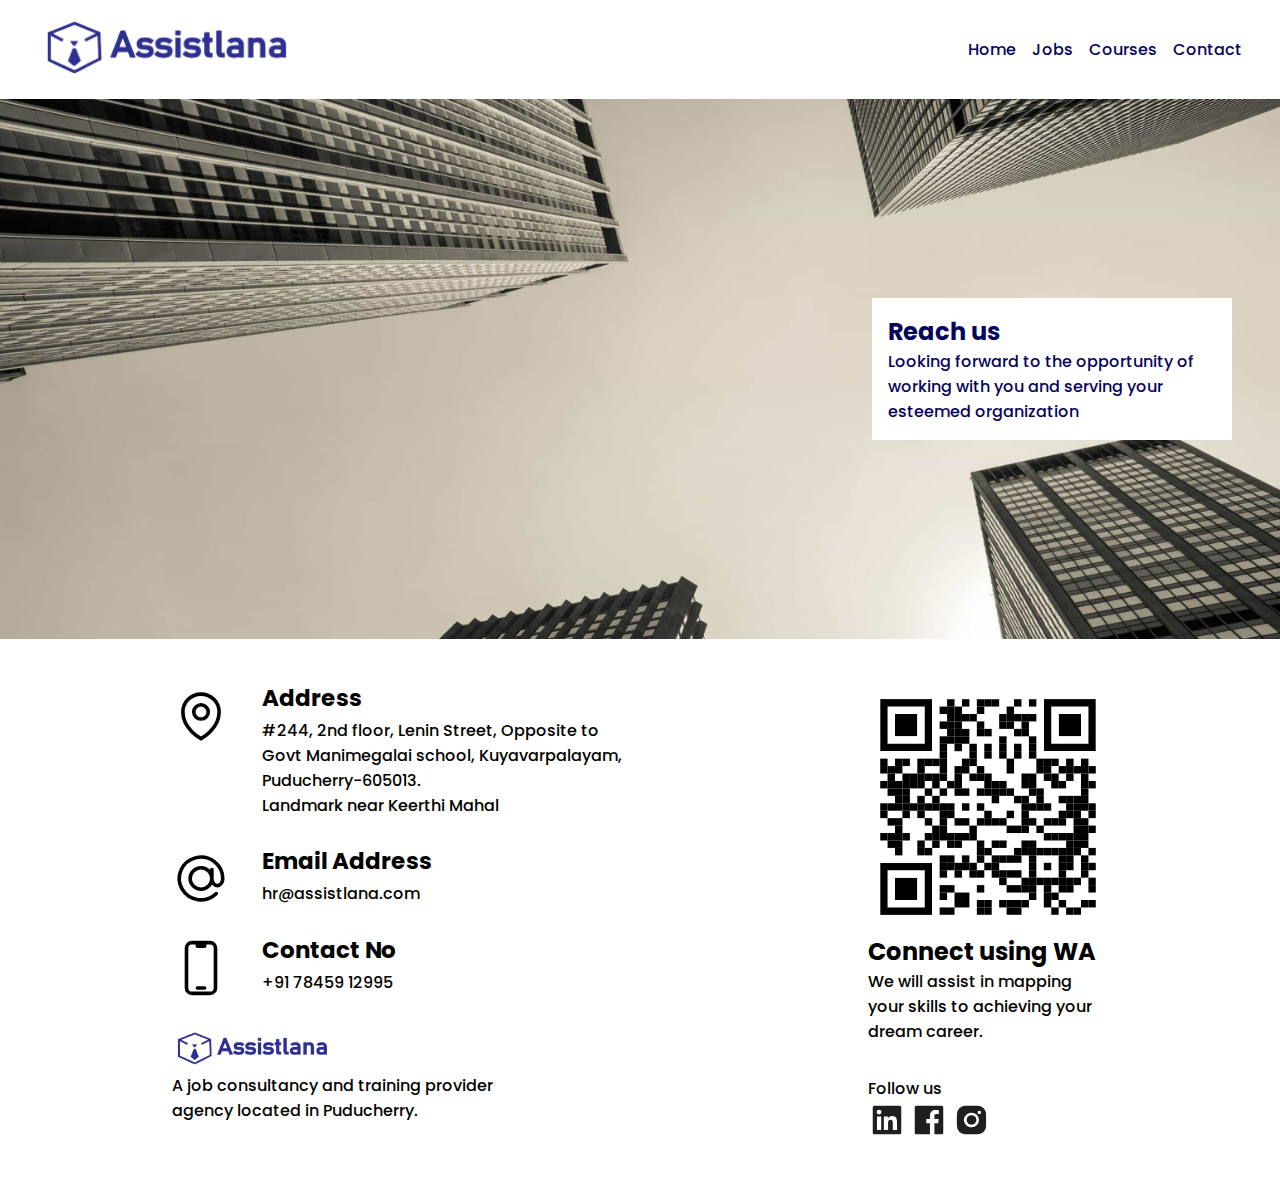
==== public/views/contact.html @ 6efa8c35 "Assistlana Webpage" ====
<!DOCTYPE html>
<html lang="en">
  <head>
    <meta charset="UTF-8" />
    <meta name="viewport" content="width=device-width, initial-scale=1.0" />
    <link
      rel="shortcut icon"
      href="./public/images/favicon-32.png"
      type="images/png"
    />

    <title>Contact | Assistlana</title>

    <!-- Google Fonts -->
    <link rel="preconnect" href="https://fonts.googleapis.com" />
    <link rel="preconnect" href="https://fonts.gstatic.com" crossorigin />
    <link
      href="https://fonts.googleapis.com/css2?family=Poppins:ital,wght@0,100;0,200;0,300;0,400;0,500;0,600;0,700;0,800;0,900;1,100;1,200;1,300;1,400;1,500;1,600;1,700;1,800;1,900&display=swap"
      rel="stylesheet"
    />

    <!-- Style -->
    <link rel="stylesheet" href="../../style.css" />
    <link rel="stylesheet" href="../css/helper.css" />
    <link rel="stylesheet" href="../css/contact.css" />
    <link rel="stylesheet" href="../css/queries.css" />
  </head>
  <body class="service">
    <!-- NAVIGATION -->
    <nav>
      <a href="../../index.html">
        <picture>
          <source
            media="(max-width: 36rem)"
            srcset="../images/favicon-32.png"
          />
          <img src="../images/logo.png" alt="assistlana logo" class="logo" />
        </picture>
      </a>
      <ul class="nav-panel">
        <li class="nav-itm">
          <a href="../../index.html" class="nav-itm-menu">Home</a>
        </li>
        <li class="nav-itm">
          <a href="./jobs.html" class="nav-itm-menu">Jobs</a>
        </li>
        <li class="nav-itm">
          <a href="./service.html" class="nav-itm-menu">Courses</a>
        </li>
        <li class="nav-itm">
          <a href="./contact.html" class="nav-itm-menu">Contact</a>
        </li>
      </ul>
      <div class="nav-icons">
        <img
          src="../images/menu-icons/menu-outline.svg"
          alt="menu outline"
          class="menu"
        />
        <img
          src="../images/menu-icons/close-outline.svg"
          alt="close outline"
          class="close"
        />
      </div>
    </nav>

    <!-- HEADER -->
    <header class="contact-section" id="contact_header">
      <div class="header">
        <div>
          <h2 class="heading">Reach us</h2>
          <p class="contact-header-content">
            Looking forward to the opportunity of working with you and serving
            your esteemed organization
          </p>
        </div>
      </div>
    </header>

    <main class="main-contact-section">
      <div class="container-grid">
        <div class="address">
          <img
            src="../images/menu-icons/address-outline.svg"
            alt="outline icon for address"
            class="contact-icon"
          />
          <div class="details">
            <h2 class="details-heading">Address</h2>
            <p class="details-content">
              #244, 2nd floor, Lenin Street, Opposite to Govt Manimegalai
              school, Kuyavarpalayam, Puducherry-605013.
              <br />
              Landmark near Keerthi Mahal
            </p>
          </div>
        </div>
        <div class="row">
            <div class="address-row">
              <img
                src="../images/menu-icons/email-outline.svg"
                alt="outline icon for address"
                class="contact-icon"
              />
              <div class="details">
                <h2 class="details-heading">Email Address</h2>
                <p class="details-content">hr@assistlana.com</p>
              </div>
            </div>
            <div class="address-row">
              <img
                src="../images/menu-icons/phone-outline.svg"
                alt="outline icon for address"
                class="contact-icon"
              />
              <div class="details">
                <h2 class="details-heading">Contact No</h2>
                <p class="details-content">+91 78459 12995</p>
              </div>
            </div>
        </div>
        <div class="address">
          <img
            src="../images/menu-icons/email-outline.svg"
            alt="outline icon for address"
            class="contact-icon"
          />
          <div class="details">
            <h2 class="details-heading">Email Address</h2>
            <p class="details-content">hr@assistlana.com</p>
          </div>
        </div>
        <div class="address">
          <img
            src="../images/menu-icons/phone-outline.svg"
            alt="outline icon for address"
            class="contact-icon"
          />
          <div class="details">
            <h2 class="details-heading">Contact No</h2>
            <p class="details-content">+91 78459 12995</p>
          </div>
        </div>
        <div class="info-about">
            <img src="../images/logo.png" alt="assistlana logo" class="logo-footer">
            <p>A job consultancy and training provider agency located in Puducherry.</p>
        </div>
      </div>

      <div class="ws-contact">
        <img
          src="../images/menu-icons/qr-contact.svg"
          alt="email icon for email illustration"
          class="contact-link"
        />
        <div class="info">
          <h2>Connect using WA</h2>
          <p>
            We will assist in mapping your skills to achieving your dream
            career.
          </p>
          <div class="contact">
        <p>Follow us</p>
        <div class="social">
          <a href="https://www.linkedin.com/company/assistlana/">
            <img
              src="../images/social-icons/logo-linkedin.svg"
              alt="linkedin"
              class="social-icon"
            />
          </a>
          <a href="https://www.facebook.com/Assistlana/">
            <img
              src="../images/social-icons/logo-facebook.svg"
              alt="facebook"
              class="social-icon"
            />
          </a>

          <a
            href="https://www.instagram.com/assistlana/profilecard/?igsh=MXg0a3E5ZXJpbTdldA%3D%3D"
          >
            <img
              src="../images/social-icons/logo-instagram.svg"
              alt="instagram"
              class="social-icon"
            />
          </a>
        </div>
        </div>
      </div>
    </main>

    <!-- FOOTER 
    <footer>
      <div class="details-container">
        <div>
          <a href="./index.html">
            <img
              src="../images/logo.png"
              alt="assistlana full logo"
              class="logo-full"
            />
          </a>
        </div>
        <div class="details">
          <p class="address">
            #244, 2nd floor, Lenin Street, Opposite to Govt Manimegalai school,
            Kuyavarpalayam, Puducherry-605013.
          </p>
          <div class="email">hr@assistlana.com</div>
          <div class="phone">+91 78459&nbsp;12995</div>
        </div>
      </div>
      <div class="contact">
        <p>Follow us</p>
        <div class="social">
          <a
            href="https://www.instagram.com/assistlana/profilecard/?igsh=MXg0a3E5ZXJpbTdldA%3D%3D"
          >
            <img
              src="../images/social-icons/logo-linkedin.svg"
              alt="linkedin"
              class="social-icon"
            />
          </a>
          <a href="https://www.facebook.com/Assistlana/">
            <img
              src="../images/social-icons/logo-facebook.svg"
              alt="facebook"
              class="social-icon"
            />
          </a>
          <a href="https://www.linkedin.com/company/assistlana/">
            <img
              src="../images/social-icons/logo-instagram.svg"
              alt="instagram"
              class="social-icon"
            />
          </a>
        </div>
        <p>&copy; Copyrights Reserved.</p>
      </div>
    </footer>-->

    <!-- Script -->
    <script src="../../script.js"></script>
  </body>
</html>
---- style.css ----
*,
*::after,
*::before {
  margin: 0;
  padding: 0;
  scroll-behavior: smooth;
  box-sizing: border-box;
}

html {
  font-size: 16px;
  font-family: "Poppins", sans-serif;
  font-weight: 500;

  /* COLORS */
  --drk-blue: #03045e;
  --accent-1: #90e0ef;
  --accent-2: #00b4d8;
  --white: #fff;
  --black: #000;
  --lgt-black: rgba(0, 0, 0, 0.56);
  --grey-white: #ade8f444;

  /* Custom Var */
  --aniDuration: 8s;
  --compCount: 8;
}

/* ANCHOR - LVHA */
a:link,
a:visited {
  color: var(--drk-blue);
  text-decoration: none;
}

/* Navigation Panel */
nav {
  padding: 1rem 2.4rem;
}

nav,
.nav-panel {
  display: flex;
  align-items: center;
  justify-content: space-between;
}

.logo {
  max-width: 256px;
}

.nav-panel {
  column-gap: 1rem;
  list-style-type: none;
}

/* Footer Section */
footer {
  color: var(--white);
  background-color: var(--black);
  padding: 3rem 2.4rem;
  display: flex;
  justify-content: space-between;
}

.logo-full {
  max-width: 256px;
  margin-bottom: 2rem;
}

.details {
  display: grid;
  row-gap: 1rem;
  max-width: 360px;
}

.phone,
.email {
  font-weight: 600;
  font-size: 1.33rem;
}

.clients-para {
  max-width: 425px;
  margin: 0 auto;
}

.nav-icons {
  display: none;
}

.contact {
  margin-top: 2rem;
}

.social-icon {
  width: 2.4rem;
}
---- public/css/helper.css ----
.flex--cont {
  display: flex;
  justify-content: center;
  align-items: center;
}
---- public/css/contact.css ----
.contact-section {
  display: flex;
}

.contact-section .header {
  padding: 3rem;
  width: 100vw;
  height: 60vh;
  display: flex;
  align-items: center;
  justify-content: right;
  background-size: cover;
  color: var(--drk-blue);
  background-image: url("../images/background/contact-bg.jpg");
}

.header div {
  max-width: 360px;
  padding: 1rem;
  background-color: rgba(255, 255, 255, 1);
}

.main-contact-section {
  display: flex;
  align-items: flex-start;
  justify-content: space-evenly;
  padding: 3rem;
}

.contact-icon {
  max-width: 3.6rem;
  align-self: flex-start;
}

.ws-contact {
  width: 240px;
  align-items: center;
  justify-self: center;
}
.contact-link {
  width: 100%;
}

.row {
  display: none;
}

.social {
  margin: 0;
}

.social-icon {
  filter: brightness(0.12);
  /* background-color: var(--lgt-black);
  border-radius: 6px; */
}

.address {
  display: inline-flex;
  gap: 2rem;
  align-items: flex-start;
  /* justify-content: space-between; */
}

.container-grid {
  display: grid;
  row-gap: 2rem;
  grid-template-columns: 1fr;
}

.details-heading {
  font-size: 1.44rem;
  line-height: 1;
  margin-bottom: -8px;
}

.logo-footer {
  width: 10rem;
}

.info-about {
  width: 60%;
}
---- public/css/queries.css ----
@media (max-width: 72rem) {
  .jobs {
    max-width: none;
    grid-template-columns: 1fr;
    padding: 1rem;
    line-height: 2 !important;
  }

  .jobs-header-section {
    min-height: none;
    position: relative;
  }

  .header-content {
    position: absolute;
    padding: 1rem;
    /* max-width: 35rem; */
    bottom: 50px;
  }

  .categories-section {
    grid-template-columns: repeat(3, 1fr);
  }

  .jobs-division {
    padding: 0;
  }

  .main-course-content {
    grid-template-columns: 1fr 1fr;
    font-size: 15px;
  }

  .course-container {
    min-height: 450px;
  }
}

@media (max-width: 52rem) {
  html {
    font-size: 15px;
  }
  /* Brands S */
  .brand-section {
    display: block;
    height: fit-content;
  }

  .brand-content {
    margin-bottom: 3rem;
  }

  .logo-full {
    width: 80%;
  }
}

@media (max-width: 36rem) {
  html {
    font-size: 12px;
    line-height: 1.77;
  }
  nav {
    width: 100vw;
    padding: 0.6rem 1.6rem;
  }

  .logo {
    width: 100%;
  }
  .home .header {
    background-image: url("../images/background/home-mbl-bg.png");
  }
  .service .header {
    background-image: url("../images/background/course-mbl-bg.jpg");
  }
  .contact-section .header {
    background-image: url("../images/background/contact-mbl-bg.jpg");
  }

  .header,
  main {
    padding: 1rem;
  }

  .main-course-content {
    grid-template-columns: 1fr;
    font-size: 1.55rem;
    text-align: center;
    padding: 1rem;
  }

  .new-arrival::before {
    font-size: 1rem;
  }

  .course-container {
    padding: 1rem;
  }

  .course-description {
    padding-top: 2rem;
  }

  .course-section-title {
    text-align: center;
  }

  .know-more {
    display: block;
    position: relative;
    transform: translate(0, 50%);
  }

  .course-details {
    display: flex;
    font-size: 14px;
  }

  /* Footer Section */
  footer {
    padding: 0.6rem 1.6rem;
    display: block;
  }
}

@media (max-width: 27rem) {
  html {
    font-size: 10px;
  }

  .categories-section {
    grid-template-columns: repeat(2, 1fr);
  }

  nav {
    position: fixed;
    background-color: var(--white);
    z-index: 100;
    box-shadow: 0 1px 1px 3px var(--black);
  }

  .nav-panel {
    width: 100vw;
    top: 0;
    left: 0;
    position: fixed;
    padding: 1rem 2rem;
    transform: translate(-100%, 100%);
    background-color: var(--accent-2);
    opacity: 0;
    transition: all 0.33s ease-in-out;
  }

  .active-nav .nav-panel {
    opacity: 1;
    transform: translate(0, 100%);
  }

  .nav-icons {
    display: flex;
    justify-content: center;
    align-items: center;
  }

  .nav-icons img {
    width: 2rem;
  }

  .nav-icons .close {
    display: none;
  }

  .active-icons .menu {
    display: none;
  }

  .active-icons .close {
    display: block;
  }

  .jobs-header-section {
    height: 80vh;
    background-position: top;
    background-image: url("../images/background/jobs-mbl-bg.jpg");
  }

  .main-contact-section {
    display: block;
    text-align: center;
  }

  .address {
    flex-direction: column;
    align-items: center;
    justify-content: center;
  }

  .contact-icon {
    align-self: center;
    justify-content: center;
  }

  .info-about {
    width: 100%;
    grid-row-start: 1;
  }

  .row {
    display: flex;
    align-items: center;
    margin-bottom: 2rem;
    justify-content: space-around;
    flex-wrap: wrap !important;
  }

  .address {
    display: none !important;
  }

  .address:nth-child(1) {
    display: flex !important;
  }
}
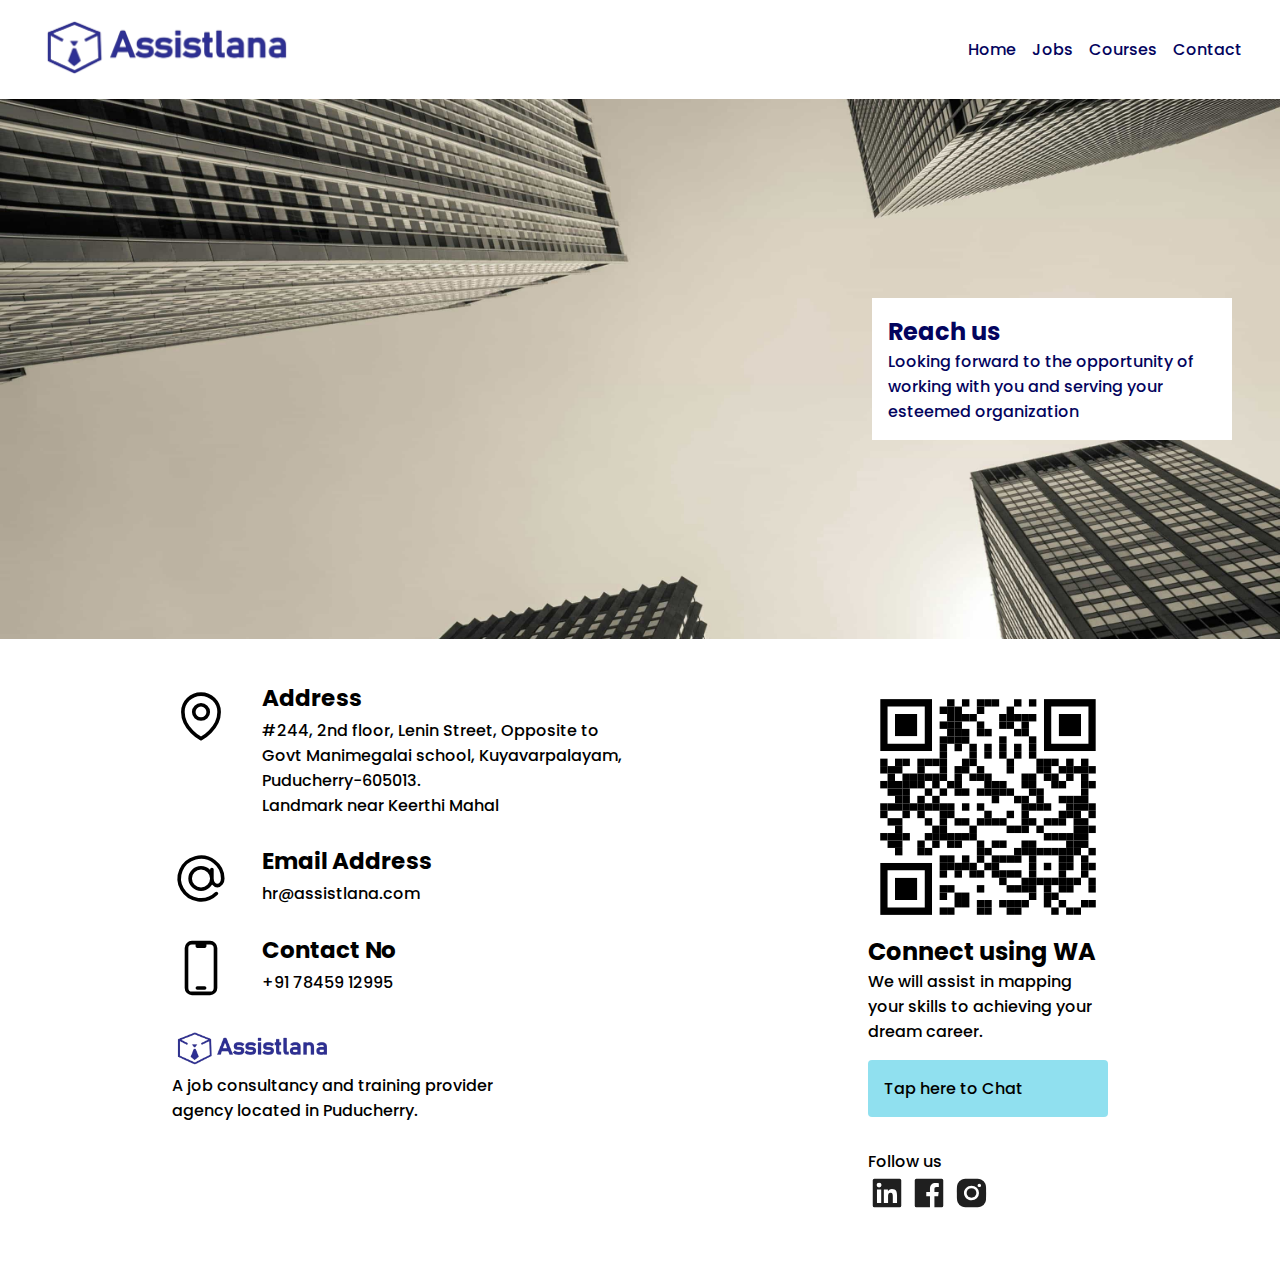
==== commit dbd86a30: "WS link added" ====
--- a/public/views/contact.html
+++ b/public/views/contact.html
@@ -29,13 +29,13 @@
     <!-- NAVIGATION -->
     <nav>
       <a href="../../index.html">
-        <picture>
+        <!-- <picture>
           <source
             media="(max-width: 36rem)"
             srcset="../images/favicon-32.png"
           />
-          <img src="../images/logo.png" alt="assistlana logo" class="logo" />
-        </picture>
+        </picture> -->
+        <img src="../images/logo.png" alt="assistlana logo" class="logo" />
       </a>
       <ul class="nav-panel">
         <li class="nav-itm">
@@ -160,6 +160,7 @@
             We will assist in mapping your skills to achieving your dream
             career.
           </p>
+          <a href="https://wa.me/message/5JOBCUDVYJ5EA1" class="ws-contact-lnk">Tap here to Chat</a>
           <div class="contact">
         <p>Follow us</p>
         <div class="social">
--- a/public/css/contact.css
+++ b/public/css/contact.css
@@ -41,6 +41,15 @@
   width: 100%;
 }
 
+.ws-contact-lnk {
+  display: block;
+  margin: 1em 0;
+  background-color: var(--accent-1);
+  color: var(--black) !important;
+  padding: 1em;
+  border-radius: 4px;
+}
+
 .row {
   display: none;
 }
--- a/public/css/queries.css
+++ b/public/css/queries.css
@@ -15,6 +15,10 @@
     position: absolute;
     padding: 1rem;
     /* max-width: 35rem; */
+  }
+
+  .users {
+    position: absolute;
     bottom: 50px;
   }
 
@@ -24,6 +28,10 @@
 
   .jobs-division {
     padding: 0;
+  }
+
+  .jobs-header-section .header-content {
+    margin-top: 100px;
   }
 
   .main-course-content {
@@ -40,6 +48,12 @@
   html {
     font-size: 15px;
   }
+
+  /* Logo Nav Bar Get Changed */
+  .logo {
+    max-width: 8rem;
+  }
+
   /* Brands S */
   .brand-section {
     display: block;
